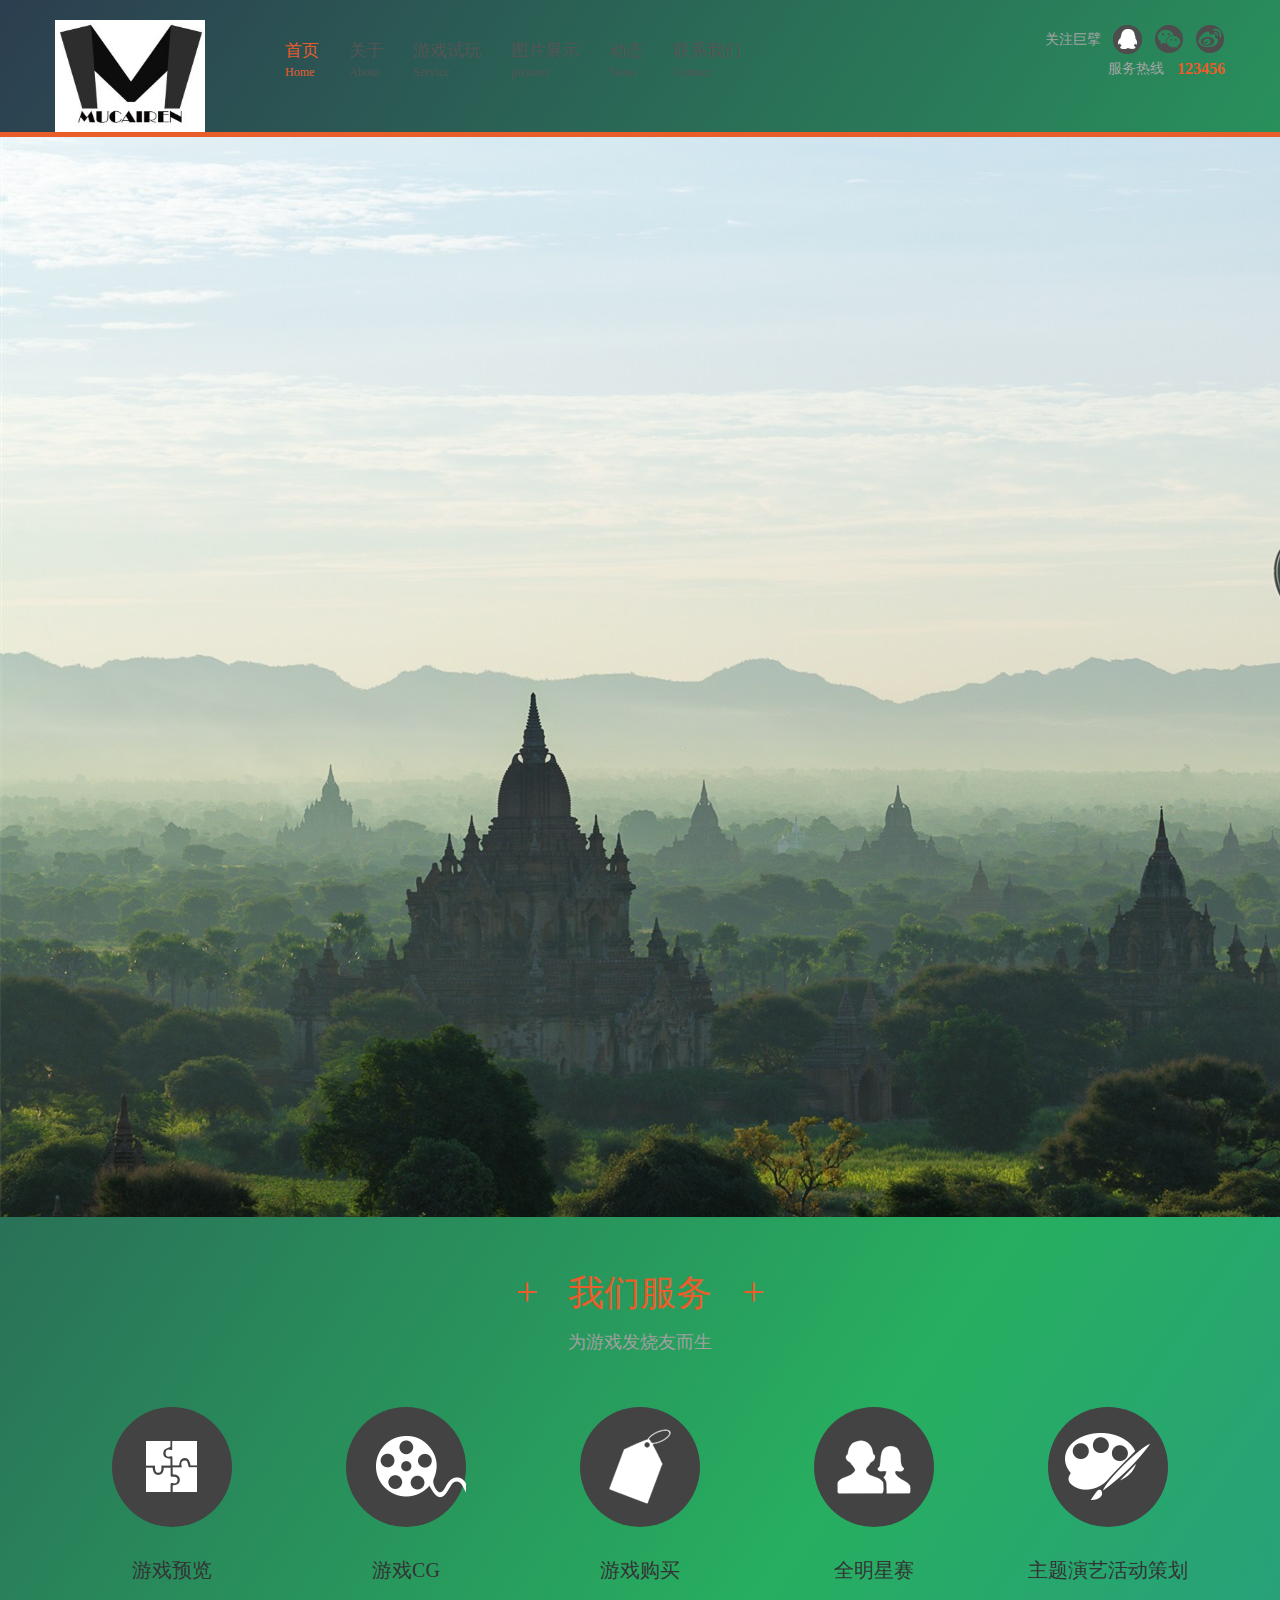
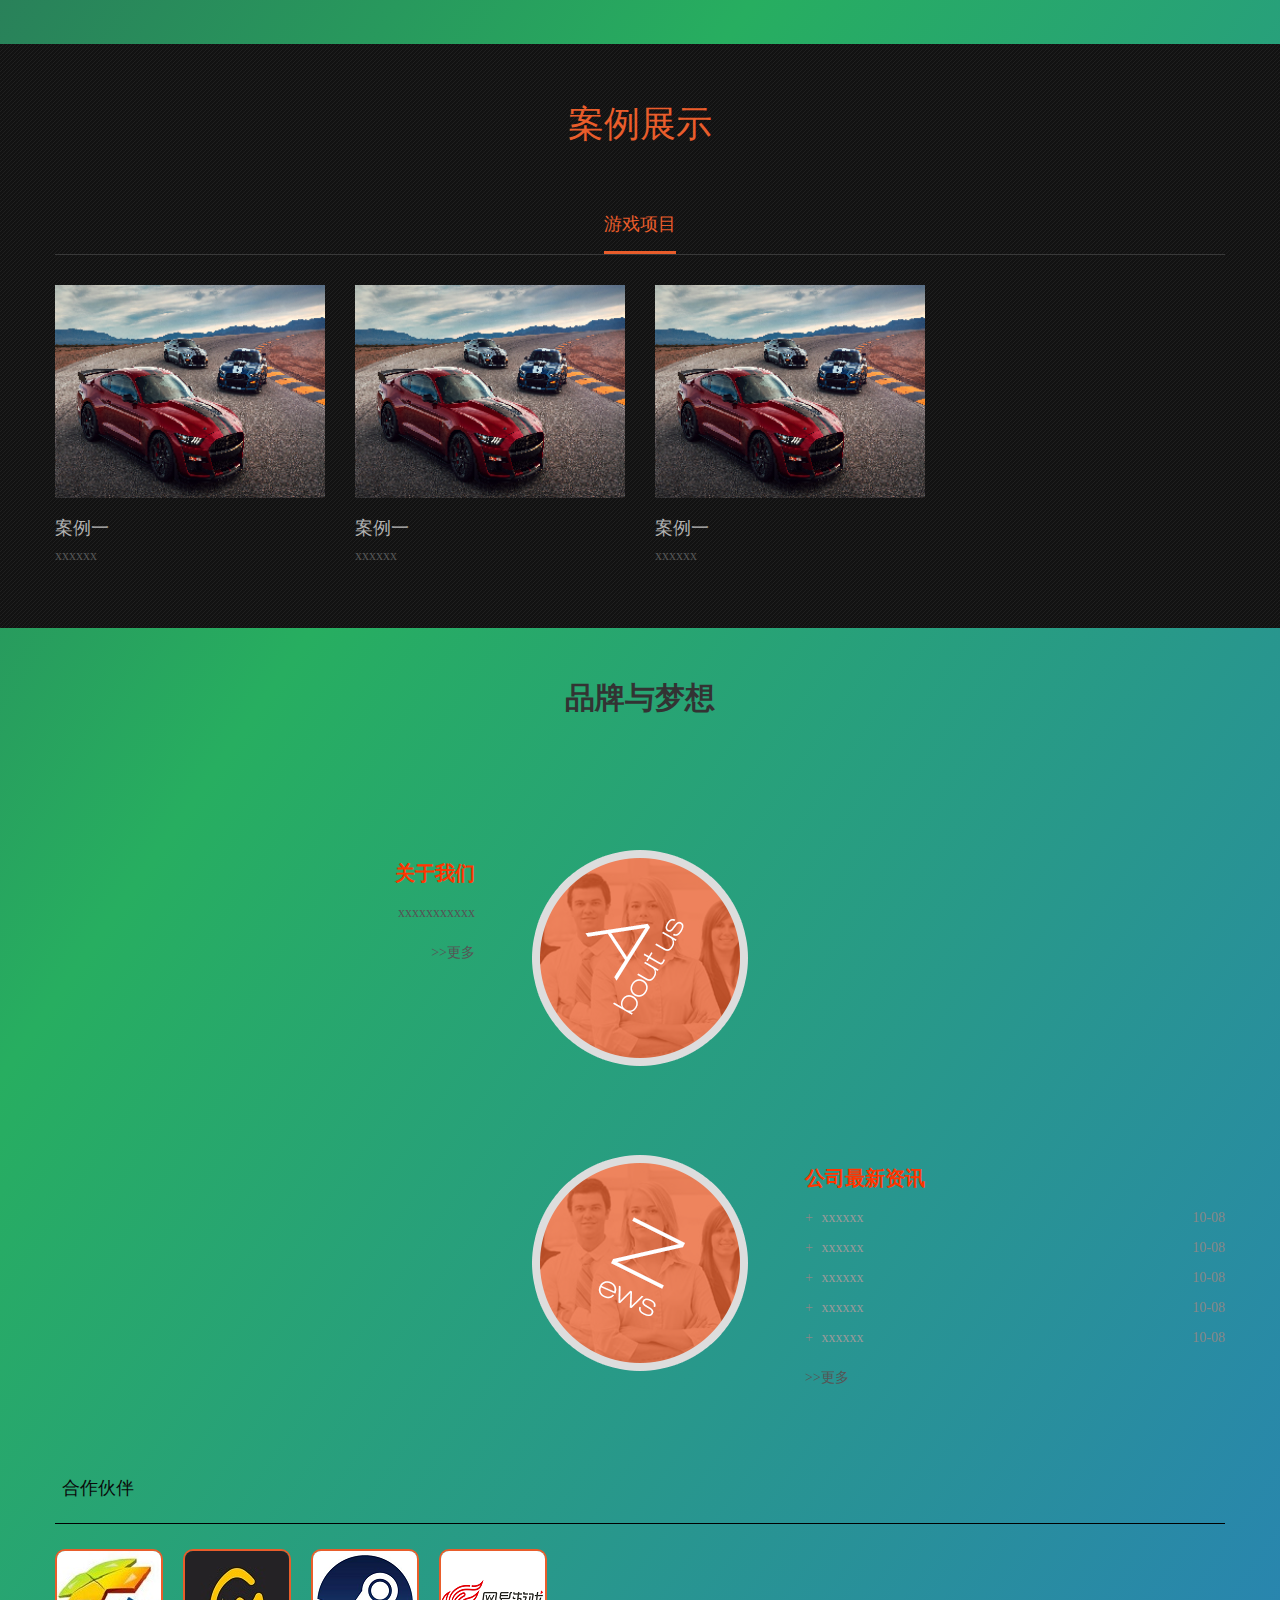
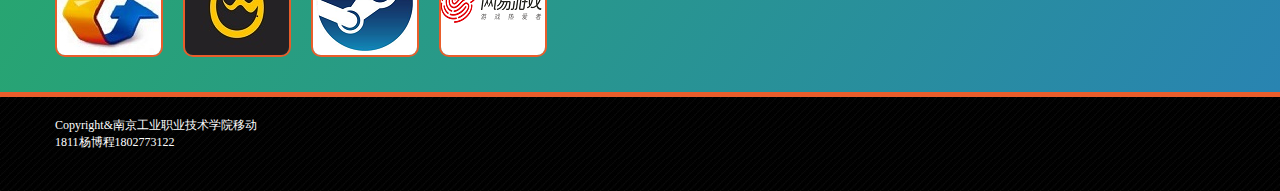
==== index.html @ acda771a "first commit" ====
<!DOCTYPE html>
<html>
<head>
<title>我的网站</title>
<link rel="stylesheet" type="text/css" href="Assets/css/reset.css"/>
<link rel="stylesheet" type="text/css" href="Assets/css/thems.css">
<script >
</script>
</head>

<body>
	<div class="text">
	</div>
<div class="h_bg">
    <div class="head clearfix">
        <div class="logo"><a href="index.html"><img src="Assets/images/logo.png" alt=""/></a></div>
        <ul class="nav clearfix">
            <li class="now">
                <a href="index.html">
                    首页<p>Home</p>
                </a>
            </li>
            <li>
                <a href="about.html">
                    关于<p>About</p>
                </a>
            </li>
            <li>
                <a href="service.html">
                    游戏试玩<p>Service</p>
                </a>
            </li>
            <li>
                <a href="pictures.html" >
                    图片展示<p>pictures</p>
                </a>
            </li>
            <li>
                <a href="news.html">
                    动态<p>News</p>
                </a>
            </li>
            <li>
                <a href="contact.html">
                    联系我们<p>Contact</p>
                </a>
            </li>
        </ul>
        <div class="head_r">
            <div>
                <span>关注巨擘</span>
                <a href="login.html" class="ra">&nbsp;</a>
                <a href="login.html" class="rb">&nbsp;</a>
                <a href="login.html" class="rc">&nbsp;</a>
            </div>
            <div>
                <span>服务热线</span>
                <span class="yellow">123456</span>
            </div>
        </div>
    </div>
</div>
<!--幻灯片-->
<div class="banner" >
	<div class="slider">
        <div class="flexslider">
          <ul class="slides">
            <li><a href=""><img src="Assets/images/ban.jpg" alt="" /></a><>
            <!-- <li><a href=""><img src="Assets/images/banner.jpg" alt="" /></a><> -->
            <!-- <li><a href=""><img src="Assets/images/banner.jpg" alt="" /></a><> -->
          </ul>
        </div>
    </div>
</div>
<div class="i_ma">
	<div class="name">+<em>我们服务</em>+</div>
    <p>为游戏发烧友而生</p>
    <div class="space_hx">&nbsp;</div>
    <ul class="clearfix">
    	<li>
        	<a href="">
        	<div class="tu"><img src="Assets/images/icon4.png" alt=""/></div>
			<h6>游戏预览</h6>
            </a>
        </li>
        <li>
        	<a href="view.html">
        	<div class="tu"><img src="Assets/images/icon5.png" alt=""/></div>
            <h6>游戏CG</h6>
            </a>
        </li>
        <li>
        	<a href="https://www.wegame.com.cn/store/games?tag=%E5%8D%95%E6%9C%BA">
        	<div class="tu"><img src="Assets/images/icon6.png" alt=""/></div>
            <h6>游戏购买</h6>
            </a>
        </li>
        <li>
        	<a href="https://lpl.qq.com/es/allstar/2018/">
        	<div class="tu"><img src="Assets/images/icon7.png" alt=""/></div>
            <h6>全明星赛</h6>
            </a>
        </li>
        <li>
        	<a href="">
        	<div class="tu"><img src="Assets/images/icon8.png" alt=""/></div>
            <h6>主题演艺活动策划</h6>
            </a>
        </li>
    </ul>
</div>
<div class="space_hx">&nbsp;</div>
<div class="bg_b">
    <div class="i_mb">
        <div class="name">案例展示</div>
        <div class="tabBox_t">
            <div class="tabBox">
              <ul class="tabNav">
                <li class="now">游戏项目</li>
              </ul>
              <div class="tabCont" style="display:block;">
                <ul class="clearfix case_l">
                	<li>
                    	<a href="">
                        	<div class="tu">
                            	<img src="Assets/images/timg.png" alt=""/>
                                <div class="s_b"><img src="Assets/images/icon9.png" alt=""/></div>
                            </div>
                            <div class="title">案例一</div>
                            <div class="des">xxxxxx</div>
                        </a>
                    </li>
                    <li>
                    	<a href="">
                        	<div class="tu">
                            	<img src="Assets/images/timg.png" alt=""/>
                                <div class="s_b"><img src="Assets/images/icon9.png" alt=""/></div>
                            </div>
                            <div class="title">案例一</div>
                            <div class="des">xxxxxx</div>
                        </a>
                    </li>
                    <li>
                    	<a href="">
                        	<div class="tu">
                            	<img src="Assets/images/timg.png" alt=""/>
                                <div class="s_b"><img src="Assets/images/icon9.png" alt=""/></div>
                            </div>
                            <div class="title">案例一</div>
                            <div class="des">xxxxxx</div>
                        </a>
                    </li>
                </ul>
              </div>
              <div class="tabCont">
                <ul class="clearfix case_l">
                	<li>
                    	<a href="">
                        	<div class="tu">
                            	<img src="Assets/upload/pic2.jpg" alt=""/>
                                <div class="s_b"><img src="Assets/images/icon9.png" alt=""/></div>
                            </div>
                            <div class="title">品牌营销案例一</div>
                            <div class="des">巨擘文化发展有限公司，我们的业务</div>
                        </a>
                    </li>
                    <li>
                    	<a href="">
                        	<div class="tu">
                            	<img src="Assets/upload/pic2.jpg" alt=""/>
                                <div class="s_b"><img src="Assets/images/icon9.png" alt=""/></div>
                            </div>
                            <div class="title">品牌营销案例一</div>
                            <div class="des">巨擘文化发展有限公司，我们的业务</div>
                        </a>
                    </li>
                    <li>
                    	<a href="">
                        	<div class="tu">
                            	<img src="Assets/upload/pic2.jpg" alt=""/>
                                <div class="s_b"><img src="Assets/images/icon9.png" alt=""/></div>
                            </div>
                            <div class="title">品牌营销案例一</div>
                            <div class="des">巨擘文化发展有限公司，我们的业务</div>
                        </a>
                    </li>
                    <li>
                    	<a href="">
                        	<div class="tu">
                            	<img src="Assets/upload/pic2.jpg" alt=""/>
                                <div class="s_b"><img src="Assets/images/icon9.png" alt=""/></div>
                            </div>
                            <div class="title">品牌营销案例一</div>
                            <div class="des">巨擘文化发展有限公司，我们的业务</div>
                        </a>
                    </li>
                </ul>
              </div>
              </div>
            </div>
        </div>
    </div>
</div>
<div class="space_hx">&nbsp;</div>
<div class="i_mc clearfix">
	<div class="name">品牌与梦想</div>
    <p></p>
    <div class="space_hx">&nbsp;</div>
    <dl class="i_about clearfix">
    	<dt><a href=""><img src="Assets/images/pic1.png" alt=""/></a><!-- <div class="line">&nbsp;</div> --></dt>
        <dd>
        	<div class="name">关于我们</div>
            <p class="des">xxxxxxxxxxx</p>
            <div class="more"><a href="">>>更多</a></div>
        </dd>
    </dl>
    <dl class="i_news clearfix">
    	<dt><a href=""><img src="Assets/images/pic2.png" alt=""/></a></dt>
        <dd>
        	<div class="name">公司最新资讯</div>
            <ul>
            	<li>
                	<a href="">
                    	<i>+</i>
                        <p>xxxxxx</p>
                        <em>10-08</em>
                    </a>
                </li>
                <li>
                	<a href="">
                    	<i>+</i>
                        <p>xxxxxx</p>
                        <em>10-08</em>
                    </a>
                </li>
                <li>
                	<a href="">
                    	<i>+</i>
                        <p>xxxxxx</p>
                        <em>10-08</em>
                    </a>
                </li>
                <li>
                	<a href="">
                    	<i>+</i>
                        <p>xxxxxx</p>
                        <em>10-08</em>
                    </a>
                </li>
                <li>
                	<a href="">
                    	<i>+</i>
                        <p>xxxxxx</p>
                        <em>10-08</em>
                    </a>
                </li>
            </ul>
            <div class="more"><a href="">>>更多</a></div>
        </dd>
    </dl>
</div>
<div class="space_hx">&nbsp;</div>
<div class="i_friend">
	<div class="tabBox_t">
        <div class="tabBox">
          <ul class="tabNav">
            <li class="now"><span>合作伙伴</span></li>
          </ul>
          <div class="tabCont" style="display:block;">
            <ul class="fr_l clearfix">
            	<li><a href="https://game.qq.com/"><img src="Assets/images/pic1.jpg" alt=""/></a></li>
                <li><a href="https://www.wegame.com.cn/"><img src="Assets/images/pac1.jpg" alt=""/></a></li>
                <li><a href="https://store.steampowered.com/"><img src="Assets/images/pbc1.png" alt=""/></a></li>
                <li><a href="http://game.163.com/"><img src="Assets/images/pcc1.png" alt=""/></a></li>
            </ul>
          </div>
        </div>
    </div>
</div>
<div class="f_bg">
	<ul class="foot clearfix">
        <li class="f_g">
            <div class="copyrighta"> Copyright&南京工业职业技术学院移动1811杨博程1802773122</div>

        </li>
    </ul>
</div> 
</body>
</html>
---- Assets/css/thems.css ----
body {
	text-align: center;
	font-family: "Microsoft Yahei";
	text-align: center;
	font-size: 12px;
	color: #4F4F4F;
	margin: 0;
	padding: 0;
	font-family: "montserrat";
	background-image: linear-gradient(125deg, #2c3e50, #27ae60, #2980b9, #e74c3c, #8e44ad);
	background-size: 400%;
	animation: bganimation 15s infinite;
}

/* .text{
		color: white;
		text-align: center;
		text-transform: uppercase;
		margin: 350px 0;
		font-size: 22px;
	} */
@keyframes bganimation {
	0% {
		background-position: 0% 50%;
	}

	50% {
		background-position: 100% 50%;
	}

	100% {
		background-position: 0% 50%;
	}
}

/* input,select,textarea{font-family:"Microsoft Yahei"} */
/*头部*/
/* .h_bg{ width:100%; min-width:1170px; background:url(../images/h_bg.jpg) repeat-x;} */
.head {
	width: 1170px;
	height: 110px;
	margin: 0px auto;
}

.head .logo {
	width: 150px;
	height: 112px;
	float: left;
	margin-top: 20px;
}

.head .logo img {
	width: 150px;
	height: 112px;
	vertical-align: top;
}

.head .nav {
	width: 575px;
	float: left;
	margin-left: 80px;
	height: 40px;
	margin-top: 40px;
	text-align: left;
}

.head .nav li {
	display: inline-block;
	*display: inline;
	zoom: 1;
	float: left;
	margin-right: 30px;
}

.head .nav li a {
	font-size: 17px;
	color: #555555;
	line-height: 133%;
}

.head .nav li a:hover,
.head .nav li.now a {
	color: #E95D2B;
}

.head .nav li p {
	font-size: 12px;
	height: 18px;
	line-height: 18px;
}

.head .head_r {
	width: 190px;
	float: right;
	text-align: right;
	font-size: 14px;
	color: #A4A4A4;
	margin-top: 25px;
}

.head_r div {
	width: 100%;
	height: 29px;
	line-height: 29px;
}

.head_r div span,
.head_r div a {
	display: inline-block;
	*display: inline;
	zoom: 1;
	height: 29px;
	line-height: 29px;
	vertical-align: top;
}

.head_r div a {
	width: 29px;
	margin-left: 9px;
}

.head_r div .ra {
	background: url(../images/icon1.png) no-repeat;
}

.head_r div .ra:hover {
	background: url(../images/icon1_1.png) no-repeat;
}

.head_r div .rb {
	background: url(../images/icon2.png) no-repeat;
}

.head_r div .rb:hover {
	background: url(../images/icon2_1.png) no-repeat;
}

.head_r div .rc {
	background: url(../images/icon3.png) no-repeat;
}

.head_r div .rc:hover {
	background: url(../images/icon3_1.png) no-repeat;
}

.head_r div .yellow {
	font-weight: bold;
	color: #E95D2B;
	margin-left: 10px;
	font-size: 16px;
}

.banner {
	width: 100%;
	min-width: 1920px;
	border-top: 5px solid #E95D2B;
	overflow: hidden;
	height: 1080px;
	margin: 0px auto;
}

.i_ma {
	width: 1170px;
	margin: 0px auto;
	padding: 50px 0;
}

.i_ma .name {
	width: 100%;
	height: 50px;
	line-height: 50px;
	text-align: center;
	font-size: 40px;
	color: #E95D2B;
}

.i_ma .name em {
	font-style: normal;
	margin: 0 30px;
	font-size: 36px;
}

.i_ma p {
	width: 100%;
	height: 30px;
	line-height: 30px;
	text-align: center;
	font-size: 18px;
	color: #A0A0A0;
	margin-top: 10px;
	margin-bottom: 20px;
}

.i_ma ul {
	width: 100%;
	margin-top: 20px;
}

.i_ma ul li {
	width: 234px;
	float: left;
	text-align: center;
}

.i_ma ul li a {
	font-size: 20px;
	color: #333333;
}

.i_ma ul li .tu {
	width: 120px;
	height: 120px;
	background: #434343;
	border-radius: 200px;
	-moz-border-radius: 200px;
	-webkit-border-radius: 200px;
	margin: 0px auto;
	margin-bottom: 30px;
	transition: 0.7s;
	-moz-transition: 0.7s;
	-webkit-transition: 0.7s;
	-o-transition: 0.7s;
}

.i_ma ul li h6 {
	font-size: 20px;
	font-weight: normal;
}

.i_ma ul li a:hover .tu {
	background: #E95D2B;
	-moz-transform: rotate(360deg);
	-webkit-transform: rotate(360deg);
	transform: rotate(360deg);
}

.i_ma ul li .tu img {
	width: 120px;
	height: 120px;
	vertical-align: top;
}

.bg_b {
	width: 100%;
	min-width: 1170px;
	background: url(../images/bg_b.jpg) repeat;
}

.i_mb {
	width: 1170px;
	margin: 0px auto;
	padding: 50px 0;
}

.i_mb .name {
	width: 100%;
	height: 60px;
	line-height: 60px;
	text-align: center;
	font-size: 36px;
	color: #E95D2B;
	margin-bottom: 40px;
}

.tabBox_t,
.tabBox {
	width: 100%;
	text-align: left;
}

.tabBox .tabNav {
	overflow: hidden;
	width: 100%;
	list-style: none;
	text-align: left;
	height: 60px;
	line-height: 60px;
	text-align: center;
	border-bottom: 1px solid #393939;
}

.tabBox .tabNav li {
	display: inline-block;
	*display: inline;
	zoom: 1;
	height: 60px;
	line-height: 60px;
	font-size: 18px;
	color: #747474;
	margin: 0 25px;
	cursor: pointer;
}

.tabBox .tabNav li.now {
	height: 57px;
	line-height: 60px;
	border-bottom: 3px solid #E95D2B;
	color: #E95D2B;
}

.tabBox .tabCont {
	display: none;
	width: 100%;
	padding: 30px 0 0;
}

.case_l {
	width: 100%;
}

.case_l li {
	width: 270px;
	float: left;
	margin-right: 30px;
}

.case_l li .tu {
	width: 270px;
	height: 213px;
	position: relative;
}

.case_l li .tu img {
	width: 270px;
	height: 213px;
	vertical-align: top;
}

.case_l li .tu .s_b {
	width: 270px;
	height: 213px;
	background: url(../images/bg_a.png) repeat;
	text-align: center;
	position: absolute;
	left: 0px;
	top: 0px;
	z-index: 9;
	opacity: 0;
	transition: 0.7s;
	-moz-transition: 0.7s;
	-webkit-transition: 0.7s;
	-o-transition: 0.7s;
}

.case_l li a:hover .tu .s_b {
	opacity: 1;
}

.case_l li .tu .s_b img {
	width: 76px;
	height: 61px;
	vertical-align: top;
	margin-top: 80px;
}

.case_l li .title {
	width: 100%;
	height: 30px;
	line-height: 30px;
	text-align: left;
	margin-top: 15px;
	white-space: nowrap;
	overflow: hidden;
	text-overflow: ellipsis;
	font-size: 18px;
	color: #B4B4B4;
}

.case_l li a:hover .title {
	color: #FF3500;
}

.case_l li .des {
	width: 100%;
	height: 25px;
	line-height: 25px;
	font-size: 14px;
	color: #555555;
	white-space: nowrap;
	overflow: hidden;
	text-overflow: ellipsis;
	margin-bottom: 10px;
}

.i_mc {
	width: 1170px;
	margin: 0px auto;
	padding: 30px 0 50px;
}

.i_mc .name {
	width: 100%;
	height: 60px;
	line-height: 60px;
	font-size: 30px;
	color: #333333;
	font-weight: bold;
}

.i_mc p {
	width: 100%;
	height: 40px;
	line-height: 40px;
	text-align: center;
	font-size: 18px;
	color: #9A9A9A;
}

.i_mc dl {
	width: 695px;
}

.i_mc dl dt,
.i_mc dl dt img {
	width: 220px;
	height: 220px;
	vertical-align: top;
}

.i_mc dl dd {
	width: 420px;
	text-align: right;
}

.i_mc dl dd .name {
	width: 100%;
	height: 50px;
	line-height: 50px;
	font-size: 20px;
	color: #FF3500;
}

.i_mc dl dd .des {
	width: 100%;
	font-size: 14px;
	color: #555555;
	line-height: 215%;
}

.i_mc dl dd .more {
	width: 100%;
	height: 30px;
	line-height: 30px;
	text-align: right;
}

.i_mc dl dd .more a {
	font-size: 14px;
	color: #555555;
}

.i_mc dl dd .more a:hover {
	color: #E95D2B;
}

.i_mc .i_about {
	margin-top: 70px;
}

.i_mc .i_about dt {
	float: right;
	position: relative;
}

.i_mc .i_about dt .line {
	width: 10px;
	height: 115px;
	background: #DDDDDD;
	position: absolute;
	left: 105px;
	top: 215px;
}

.i_mc .i_about dd {
	float: left;
	text-align: right;
}

.i_mc .i_about dd .des {
	height: auto;
	text-align: right;
	margin-bottom: 10px;
}

.i_mc .i_news {
	float: right;
	margin-top: 85px;
}

.i_mc .i_news dt {
	float: left;
}

.i_mc .i_news dd {
	float: right;
	text-align: left;
}

.i_mc .i_news dd .more {
	text-align: left;
}

.i_mc .i_news dd ul {
	width: 100%;
	margin-bottom: 10px;
}

.i_mc .i_news dd ul li {
	width: 100%;
	height: 30px;
	line-height: 30px;
	position: relative;
	text-align: left;
}

.i_mc .i_news dd ul li a {
	font-size: 14px;
	color: #888888;
}

.i_mc .i_news dd ul li a:hover {
	color: #E95D2B;
}

.i_mc .i_news dd ul li i {
	margin-right: 5px;
}

.i_mc .i_news dd ul li i,
.i_mc .i_news dd ul li em,
.i_mc .i_news dd ul li p {
	font-style: normal;
	display: inline-block;
	*display: inline;
	zoom: 1;
	height: 30px;
	line-height: 30px;
	vertical-align: top;
}

.i_mc .i_news dd ul li em {
	width: 55px;
	position: absolute;
	right: 0px;
	text-align: right;
}

.i_mc .i_news dd ul li p {
	width: 280px;
	white-space: nowrap;
	overflow: hidden;
	text-overflow: ellipsis;
	font-size: 14px;
	text-align: left;
}

.i_mc .i_news dd ul li a:hover p {
	color: #E95D2B;
}

.i_friend {
	width: 1170px;
	margin: 0px auto;
}

.i_friend .tabBox .tabNav {
	height: 70px;
	line-height: 70px;
	border-bottom: 1px solid #000;
	text-align: left;
}

.i_friend .tabBox .tabNav li {
	height: 70px;
	line-height: 70px;
	position: relative;
	margin: 0px;
	margin-right: 20px;
	width: 85px;
	text-align: center;
	float: left;
	cursor: pointer;
}

.i_friend .tabBox .tabNav li span {
	display: inline-block;
	*display: inline;
	zoom: 1;
	height: 70px;
	line-height: 70px;
	border-bottom: 1px solid #000;
	position: absolute;
	left: 0px;
	top: 0px;
	z-index: 9;
	font-size: 18px;
	color: #838383;
	width: 85px;
}

.i_friend .tabBox .tabNav li.now span {
	color: #0A0A0A;
	border-bottom: 1px solid #0A0A0A;
}

.i_friend .fr_l {
	width: 100%;
	height: auto;
}

.i_friend .fr_l li {
	width: 104px;
	height: 104px;
	float: left;
	margin-right: 20px;
	margin-bottom: 15px;
	border: 2px solid #E95D2B;
	border-radius: 10px;
	-moz-border-radius: 10px;
	-webkit-border-radius: 10px;
	overflow: hidden;
}

.i_friend .tabBox .tabCont {
	display: none;
	padding: 25px 0 20px;
}

.bq {
	width: 100%;
	height: 40px;
	line-height: 40px;
	font-size: 12px;
	color: #858585;
	text-align: center;
}

.bq span {
	margin: 0 10px;
}

.bq span a {
	color: #858585;
}

.bq span a:hover {
	color: #000;
}

.f_bg {
	width: 100%;
	min-width: 1170px;
	background: url(../images/bg_c.jpg) repeat;
	border-top: 5px solid #E95D2B;
	padding: 20px 0 40px;
}

.foot {
	width: 1170px;
	margin: 0px auto;
	color: #FEFEFE;
}

.foot li {
	width: 150px;
	float: left;
	text-align: left;
	margin-right: 15px;
}

.foot li b {
	display: block;
	width: 100%;
	height: 50px;
	line-height: 50px;
	font-size: 18px;
	margin-bottom: 5px;
	font-weight: normal;
}

.foot li p {
	width: 90%;
	height: 23px;
	line-height: 23px;
	white-space: nowrap;
	overflow: hidden;
	text-overflow: ellipsis;
}

.foot li p a {
	font-size: 14px;
	color: #393939;
}

.foot li p a:hover {
	color: #666;
}

.foot li.f_c {
	width: 270px;
}

.foot li.f_c p {
	height: auto;
	color: #858585;
	line-height: 150%;
	margin-bottom: 5px;
}

.foot li.f_c p span {
	font-weight: normal;
	font-size: 16px;
	margin-bottom: 5px;
	display: block;
}

.foot li.f_g {
	margin-right: 0px;
	width: 225px;
}

.foot li.f_g .share {
	width: 100%;
	text-align: left;
}

.foot li.f_g .share a {
	display: inline-block;
	*display: inline;
	zoom: 1;
	width: 45px;
	height: 45px;
	float: left;
	margin-right: 8px;
}

.foot li.f_g .share .f_a {
	background: url(../images/icon10.png) no-repeat;
}

.foot li.f_g .share .f_a:hover {
	background: url(../images/icon10_1.png) repeat;
}

.foot li.f_g .share .f_b {
	background: url(../images/icon11.png) no-repeat;
}

.foot li.f_g .share .f_b:hover {
	background: url(../images/icon11_1.png) repeat;
}

.foot li.f_g .share .f_c {
	background: url(../images/icon12.png) no-repeat;
}

.foot li.f_g .share .f_c:hover {
	background: url(../images/icon12_1.png) repeat;
}

.banner_s {
	width: 100%;
	height: auto;
}

.banner_s img {
	width: 1920px;
	height: 150px;
	vertical-align: top;
}

.scd_t {
	width: 1170px;
	height: 40px;
	line-height: 40px;
	margin: 0px auto;
	margin-top: 20px;
	position: relative;
	text-align: left;
	color: #333333;
	font-size: 24px;
}

.scd_t span {
	font-size: 18px;
	margin-left: 10px;
	display: inline-block;
	*display: inline;
	zoom: 1;
	height: 40px;
	line-height: 48px;
	vertical-align: top;
}

.scd_t .pst,
.scd_rh .pst {
	width: 50%;
	text-align: right;
	position: absolute;
	right: 0px;
	top: 0px;
	font-size: 14px;
	color: #909090;
}

.scd_t .pst a,
.scd_rh .pst a {
	font-size: 14px;
	color: #909090;
}

.scd_t .pst a.on,
.scd_t .pst a:hover,
.scd_rh .pst a.on,
.scd_rh .pst a:hover {
	color: #E95D2B;
}

.scd {
	width: 1170px;
	margin: 0px auto;
	padding-bottom: 50px;
}

.pages {
	width: 100%;
	text-align: center;
	height: 35px;
	line-height: 35px;
}

.pages a {
	display: inline-block;
	*display: inline;
	zoom: 1;
	width: 80px;
	height: 30px;
	text-align: center;
	line-height: 30px;
	border: 1px solid #999;
	font-size: 15px;
	margin: 0 3px;
	color: #333;
	border-radius: 3px;
	-moz-border-radius: 3px;
	-webkit-border-radius: 3px;
}

.pages a.now,
.pages a:hover {
	color: #FFF;
	border: 1px solid #E95D2B;
	background: #E95D2B;
}

.case {
	width: 100%;
}

.case .tabBox .tabNav {
	height: 40px;
	background: #E6E6E6;
	line-height: 40px;
	border-bottom: 0px;
	border-top: 1px solid #E95D2B;
}

.case .tabBox .tabNav li {
	display: inline-block;
	*display: inline;
	zoom: 1;
	width: 115px;
	height: 40px;
	line-height: 40px;
	border-left: 1px solid #FFF;
	float: left;
	cursor: pointer;
	font-size: 16px;
	color: #919191;
	margin: 0px;
}

.case .tabBox .tabNav li.now {
	border-bottom: 0px;
	color: #FFF;
	background: #E95D2B;
}

.case .case_l li {
	position: relative;
	margin-bottom: 30px;
}

.case .case_l li .title {
	width: 100%;
	height: 40px;
	line-height: 40px;
	text-align: center;
	white-space: nowrap;
	overflow: hidden;
	text-overflow: ellipsis;
	background: url(../images/bg_a.png) repeat;
	color: #FFF;
	text-align: center;
	position: absolute;
	left: 0px;
	bottom: 0px;
	z-index: 9;
	margin: 0px;
}

.scd_a {
	padding-top: 20px;
}

.scd_l {
	width: 215px;
	float: left;
}

.scd_l .name {
	width: 100%;
	height: 38px;
	line-height: 38px;
	font-size: 24px;
	color: #333333;
	border-bottom: 3px solid #E95D2B;
	text-align: left;
}

.scd_l .name span {
	font-size: 18px;
	margin-left: 8px;
}

.scd_l .s_nav {
	width: 100%;
	margin-top: 25px;
}

.scd_l .s_nav li {
	width: 100%;
	height: 35px;
	line-height: 35px;
	text-align: center;
	margin-bottom: 5px;
	background: #EDEDED;
}

.scd_l .s_nav li a {
	display: block;
	width: 100%;
	height: 35px;
	line-height: 35px;
	font-size: 16px;
	color: #656565;
}

.scd_l .s_nav li.now,
.scd_l .s_nav li:hover {
	background: url(../images/bg_d.jpg) no-repeat;
}

.scd_l .s_nav li.now a,
.scd_l .s_nav li:hover a {
	color: #FFF;
}

.scd_r {
	width: 910px;
	float: right;
}

.scd_r .scd_rh {
	width: 100%;
	height: 39px;
	line-height: 39px;
	position: relative;
	border-bottom: 1px solid #7D7D7D;
}

.scd_r .scd_m {
	width: 100%;
	padding-top: 25px;
}

.service,
.service dl {
	width: 100%;
}

.service dl {
	padding-bottom: 25px;
	margin-bottom: 25px;
	border-bottom: 1px solid #ddd;
}

.service dl dt {
	width: 207px;
	height: 160px;
	float: left;
}

.service dl dt img {
	width: 207px;
	height: 160px;
	vertical-align: top;
}

.service dl dd {
	width: 600px;
	float: left;
	margin-left: 40px;
	text-align: left;
	font-size: 12px;
	color: #797979;
	line-height: 185%;
}

.service dl dd .title {
	width: 100%;
	height: 33px;
	line-height: 33px;
	white-space: normal;
	overflow: hidden;
	text-overflow: ellipsis;
}

.service dl dd .title a {
	font-size: 16px;
	color: #E95D2B;
	font-weight: bold;
}

.service dl dd .time {
	width: 100%;
	height: 20px;
	line-height: 20px;
	font-size: 12px;
	color: #555;
}

.service dl dd .des {
	width: 100%;
	height: 60px;
	overflow: hidden;
	margin-top: 7px;
}

.service dl dd .more {
	width: 100%;
	margin-top: 15px;
}

.service dl dd .more a {
	display: block;
	width: 92px;
	height: 24px;
	background: #4A4A4A;
	color: #FFF;
	text-align: center;
	line-height: 24px;
}

.service dl dd .more a:hover {
	background: #E95D2B;
}

.tj {
	width: 100%;
	margin-top: 70px;
	text-align: left;
}

.tj .tj_h {
	width: 100%;
	height: 50px;
	line-height: 50px;
	border-bottom: 1px solid #E95D2B;
	font-size: 24px;
	color: #333333;
}

.tj ul {
	width: 213px;
	border-left: 1px solid #ddd;
	border-right: 1px solid #ddd;
}

.tj ul li {
	width: 100%;
	border-bottom: 1px solid #ddd;
	padding: 15px 0;
}

.tj ul li a {
	display: block;
	width: 183px;
	margin: 0px auto;
	text-align: left;
}

.tj ul li .title {
	width: 100%;
	height: 30px;
	line-height: 30px;
	font-size: 14px;
	color: #333333;
	white-space: nowrap;
	overflow: hidden;
	text-overflow: ellipsis;
	font-weight: bold;
}

.tj ul li a:hover .title {
	color: #E95D2B;
}

.tj ul li p {
	width: 100%;
	height: 39px;
	overflow: hidden;
	font-size: 12px;
	line-height: 165%;
	color: #9F9F9F;
}

.service_d {
	width: 100%;
}

.service_d .s_title {
	width: 100%;
	text-align: center;
	position: relative;
	height: 60px;
	line-height: 60px;
}

.service_d .s_title h1 {
	width: 580px;
	height: 60px;
	line-height: 60px;
	text-align: center;
	font-size: 18px;
	color: #E95D2B;
	margin: 0px auto;
}

.service_d .s_title .share {
	position: absolute;
	right: 0px;
	top: 15px;
}

.service_d .des {
	width: 100%;
	margin-top: 15px;
	border-top: 1px solid #E95D2B;
	background: #F3F3F3;
	padding: 20px 0;
}

.service_d .des p {
	width: 870px;
	margin: 0px auto;
	height: 72px;
	overflow: hidden;
	font-size: 14px;
	color: #797979;
	line-height: 185%;
}

.service_d .s_ctn {
	width: 100%;
	padding: 20px 0;
	text-align: center;
	font-size: 14px;
	color: #333;
	line-height: 185%;
}

.service_d .s_ctn img {
	margin-bottom: 10px;
}

.dx {
	width: 100%;
	margin-top: 15px;
}

.dx div {
	width: 365px;
	text-align: left;
	font-size: 14px;
}

.dx span {
	display: block;
	width: 100%;
	height: 30px;
	line-height: 30px;
	border-bottom: 1px solid #ddd;
	color: #666;
}

.dx p {
	width: 100%;
	height: 40px;
	line-height: 40px;
	white-space: nowrap;
	overflow: hidden;
	text-overflow: ellipsis;
	font-size: 14px;
	color: #000;
}

.dx a:hover p {
	color: #FF3500;
}

.dx .prev {
	float: left;
}

.dx .next {
	float: right;
}

.contact {
	width: 100%;
	font-size: 14px;
	color: #858585;
	line-height: 175%;
	text-align: left;
}

.book {
	width: 100%;
	text-align: center;
}

.book .name {
	width: 100%;
	padding: 15px 0;
}

.book .name img {
	width: 159px;
	height: 39px;
}

.book .tab {
	width: 500px;
	margin: 0px auto;
	position: relative;
	margin-top: 30px;
}

.book .tab .l_bg,
.book .tab .r_bg {
	width: 25px;
	height: 415px;
	position: absolute;
	top: 0px;
}

.book .tab .l_bg {
	left: -25px;
	background: url(../images/bg_e.jpg) no-repeat;
}

.book .tab .r_bg {
	right: -25px;
	background: url(../images/bg_f.jpg) no-repeat;
}

.book .tab li {
	width: 380px;
	margin: 0px auto;
	margin-bottom: 20px;
}

.book .tab li span,
.book .tab li a {
	display: inline-block;
	*display: inline;
	zoom: 1;
	vertical-align: top;
}

.book .tab li span {
	width: 75px;
	height: 32px;
	line-height: 32px;
	float: left;
	font-size: 16px;
	color: #777;
	text-align: left;
}

.book .tab li .li_m {
	width: 300px;
	float: left;
	text-align: left;
}

.book .tab li .li_m input {
	width: 290px;
	height: 30px;
	border: 1px solid #ddd;
	vertical-align: top;
	padding: 0 5px;
}

.book .tab li .li_m textarea {
	width: 290px;
	height: 80px;
	padding: 5px;
	border: 1px solid #ddd;
}

.book .tab li .li_m select {
	width: 94px;
	height: 30px;
	border: 1px solid #ddd;
}

.book .tab li.yzm .li_m input {
	width: 100px;
}

.book .tab li.yzm .li_m a {
	height: 32px;
	line-height: 32px;
	vertical-align: top;
	font-size: 12px;
	color: #888;
}

.book .tab li .li_m input[type="submit"] {
	height: 34px;
	font-size: 16px;
	color: #777;
	background: #E1E1E1;
	cursor: pointer;
	border-radius: 3px;
	-moz-border-radius: 3px;
	-webkit-border-radius: 3px;
	border: 1px solid #aaa;
}

.book .tab li .li_m img {
	width: 57px;
	height: 32px;
}

/* .body{
	margin: 0;
	padding: 0;
	background: #34495e;
}
.slidershow{
	width: 700px;
	height: 400px;
	overflow: hidden;
}
.middle{
	position:absolute;
	top:50%;
	left: 50%;
	transform: translate(-50%,-50%);
}
.navigation{
	position: absolute;
	bottom: 20px;
	left: 50%;
	transform: translate(-50%);
	display: flex;
}
.bar{
	width: 50px;
	height: 10px;
	border: 2px solid #FFF;
	margin: 6PX;
	cursor: pointer;
	transition: 0.4s;
}
.bar:hover{
	background: #fff;
}


.input[name="r"]{
	position: absolute;
	visibility: hidden;
}
.slides{
	width: 500%;
	height: 100%;
	display: flex;
}

.slide{
	width: 20%;
	transition: 0.6s;
}
.slide img{
	width: 100%;
	height: 100%;
}

#r1:checked~.s1{
	margin-left: 0;
}
#r2:checked~.s1{
	margin-left: -20%;
} */
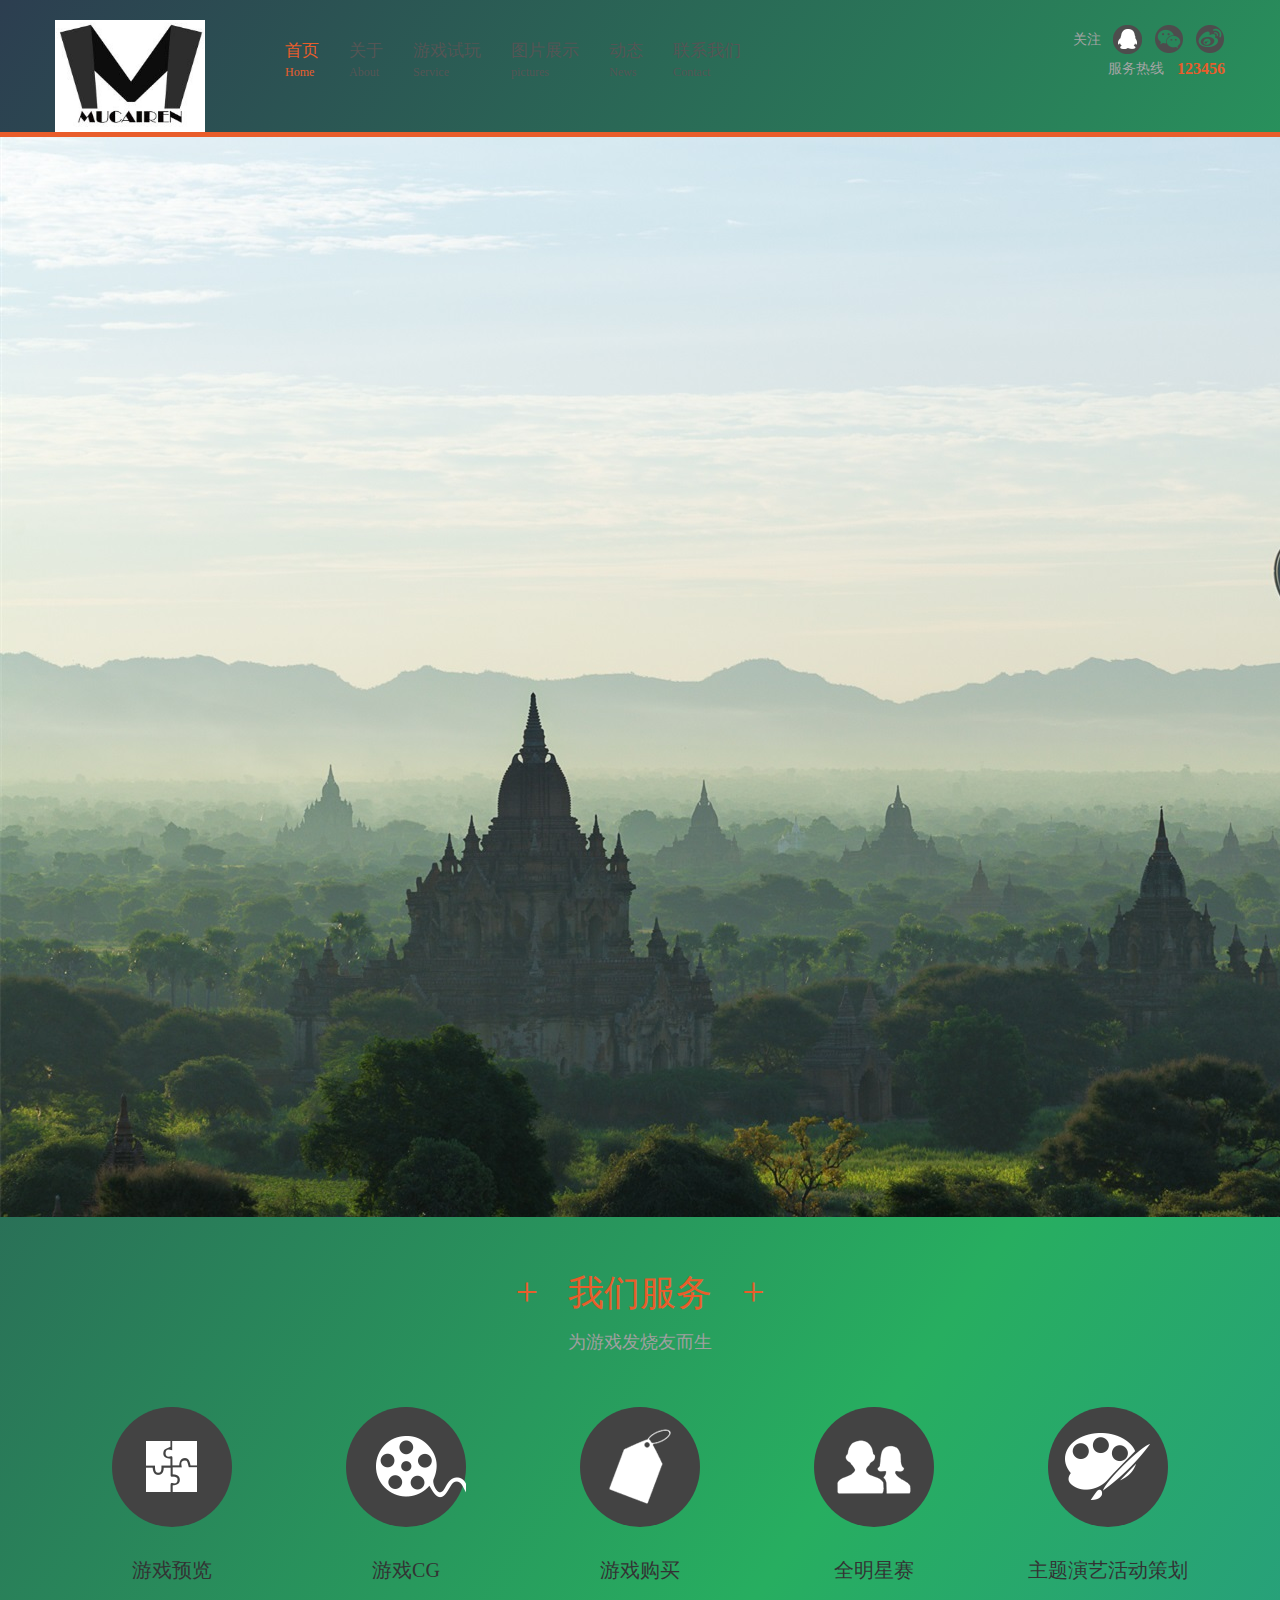
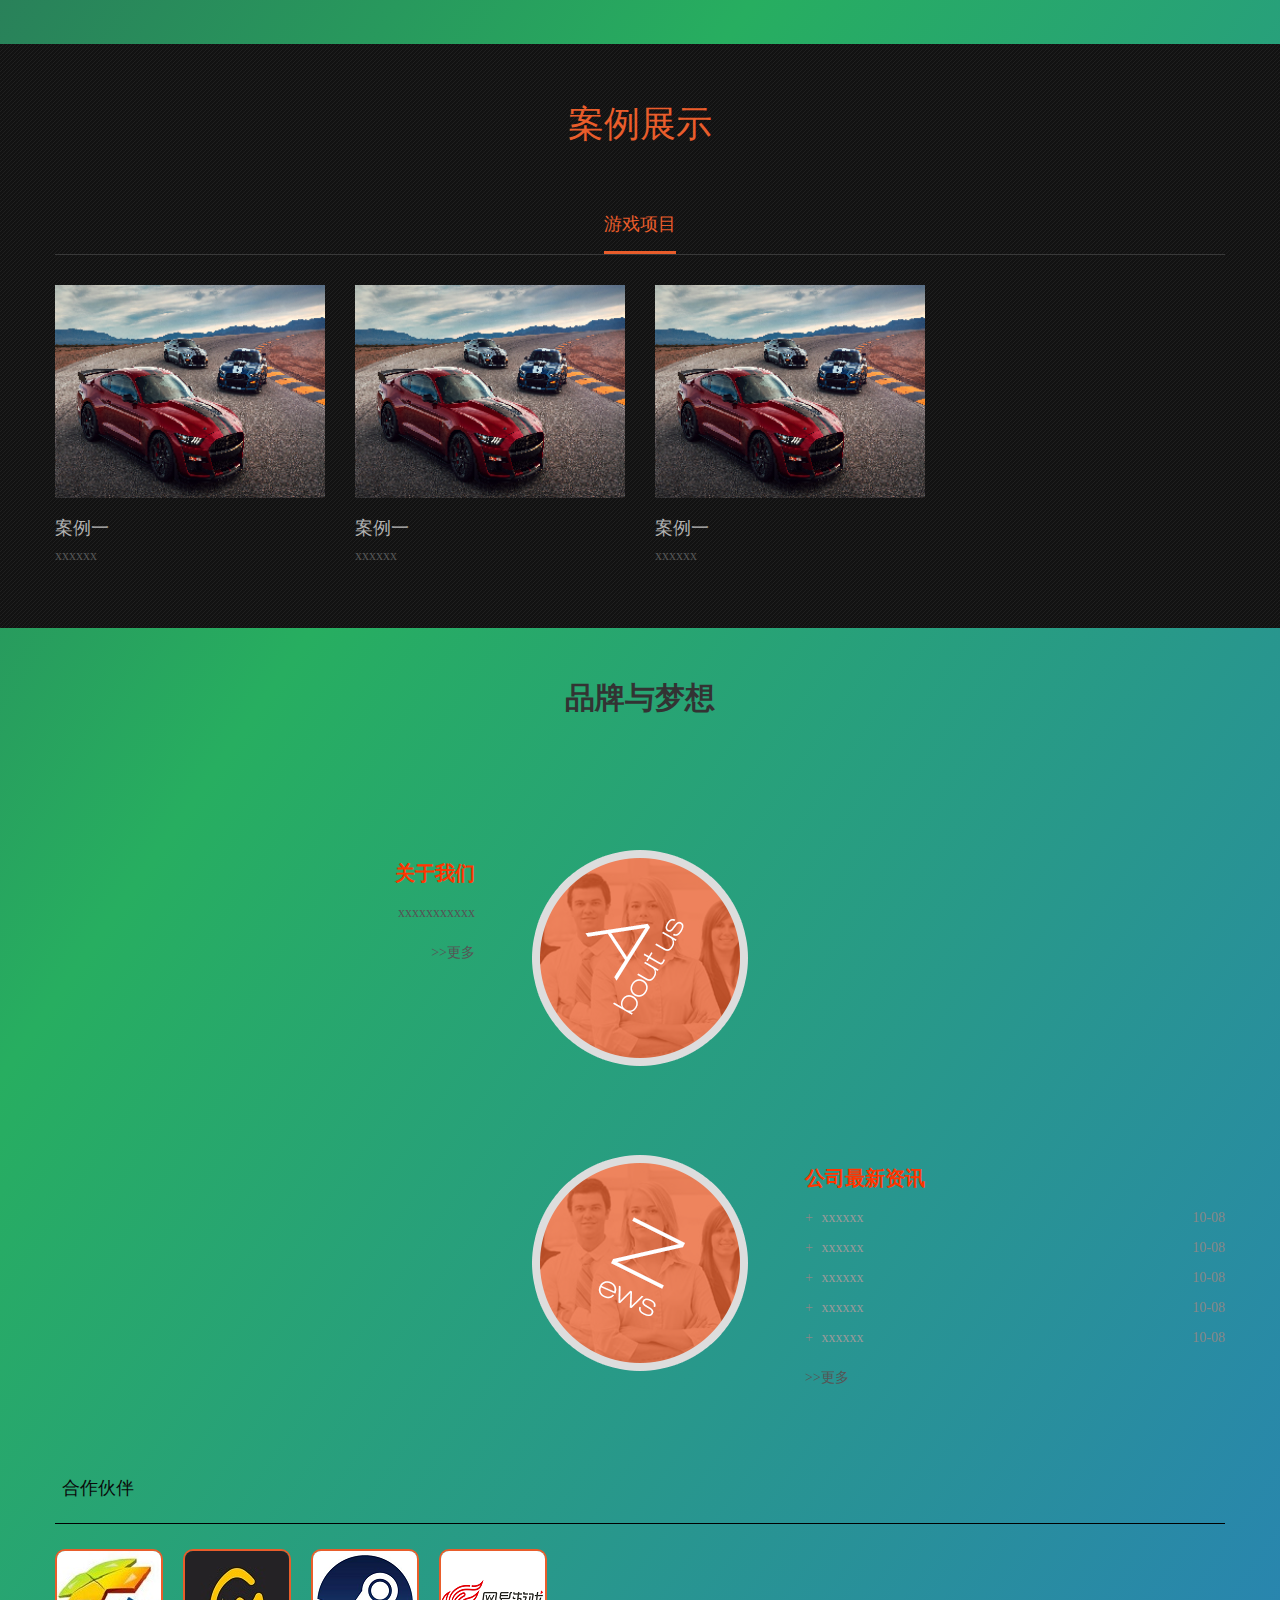
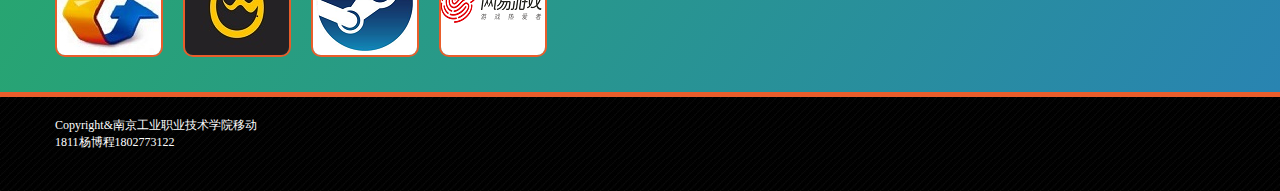
==== commit 86cbcd78: "20191229" ====
--- a/index.html
+++ b/index.html
@@ -48,7 +48,7 @@
         </ul>
         <div class="head_r">
             <div>
-                <span>关注巨擘</span>
+                <span>关注</span>
                 <a href="login.html" class="ra">&nbsp;</a>
                 <a href="login.html" class="rb">&nbsp;</a>
                 <a href="login.html" class="rc">&nbsp;</a>
